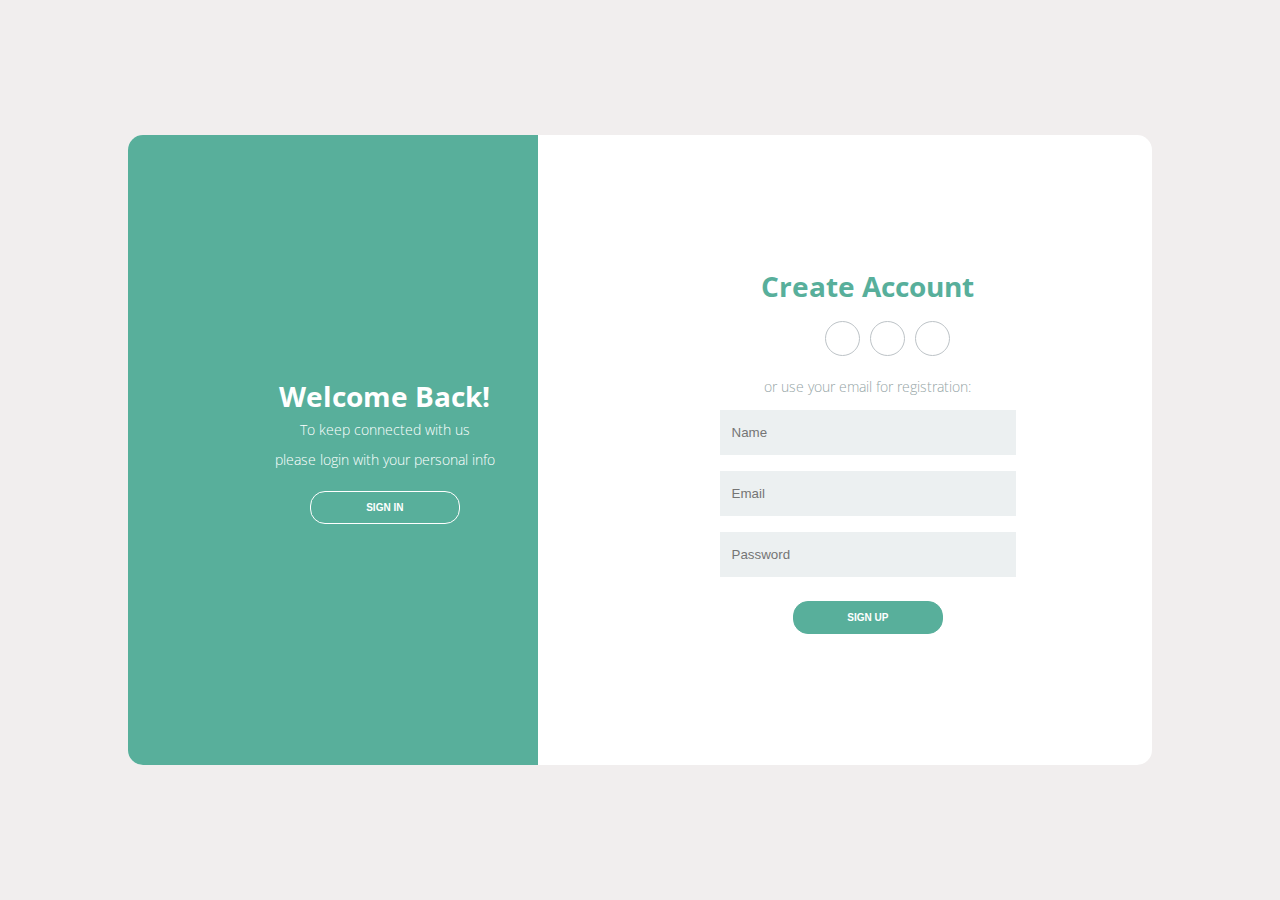
==== telas-login-cadastro/index.html @ d1219174 "tela de cadastro" ====
<!DOCTYPE html>
<html lang="pt-br">
    <head>
        <meta charset="utf-8">
        <title>Login</title>
        <link rel="stylesheet" href="css/style.css">
        <link rel="stylesheet" href="https://use.fontawesome.com/releases/v5.6.3/css/all.css" 
        integrity="sha384-UHRtZLI+pbxtHCWp1t77Bi1L4ZtiqrqD80Kn4Z8NTSRyMA2Fd33n5dQ8lWUE00s/" 
        crossorigin="anonymous">
    </head>

    <body>
        <div class="container">

            <!-- cadastro -->
            <div class="content first-content">
                ::before
                <!-- primeira parte -->
                <div class="first-column">
                    <h2 class="title title-primary">welcome back!</h2>
                    <p class="description description-primary">To keep connected with us</p>
                    <p class="description description-primary">please login with your personal info</p>
                    <button class="btn btn-primary"> sign in </button>
                </div>

                <!-- segunda parte -->
                <div class="second-column">
                    <h2 class="title title-second">create account</h2>
                    <div class="social-media">
                        <ul class="list-social-media">
                            <a class="link-social-media" href="#">
                                <li class="item-social-media"><i class="fab fa-facebook-f"></i></li>
                            </a>
                            <a class="link-social-media" href="#">
                                <li class="item-social-media"><i class="fab fa-google-plus-g"></i></li>
                            </a>
                            <a  class="link-social-media" href="#">
                                <li class="item-social-media"><i class="fab fa-linkedin-in"></i></li>
                            </a>
                            
                        </ul>
                    </div>
                    <p class="description description-second">or use your email for registration:</p>
                    <form class="form">
                        <label class="label-input">
                            <i class="far fa-user icon-modify"></i>
                            <input type="text" placeholder="Name">
                        </label>
                        <label class="label-input">
                            <i class="far fa-envelope icon-modify"></i>
                            <input type="email" placeholder="Email">
                        </label>
                        <label class="label-input">
                            <i class="fas fa-unlock-alt icon-modify"></i>
                            <input type="password" placeholder="Password">
                        </label>
                        
                        <button class="btn btn-second"> sign up </button>
                    </form>
                </div>

            </div>

            <!-- login -->
            <div class="content second-content">

                <!-- primeira parte -->
                <div class="first-column">
                    <h2 class="title">Hello, friend!</h2>
                    <p class="description">Enter your personal details</p>
                    <p class="description">and start journey with us</p>
                    <button class="btn"> sign up </button>
                </div>

                <!-- segunda parte -->
                <div class="second-column">
                    <h2 class="title">Sign In To Developer</h2>
                    <div class="social-media">
                        <ul>
                            <li><a href="#">facebook</a></li>
                            <li><a href="#">google+</a></li>
                            <li><a href="#">linkedin</a></li>
                        </ul>
                    </div>
                    <p class="description">or use your email account:</p>
                    <form class="form">
                        <input type="email" placeholder="Email">
                        <input type="password" placeholder="Password">
                        <a href="#">forgot your password?</a>
                        <button class="btn"> sign in </button>
                    </form>
                </div>

            </div>

        </div>
    </body>
</html>
---- telas-login-cadastro/css/style.css ----
@import url('https://fonts.googleapis.com/css?family=Open+Sans:300,400,700&display=swap');

* {
    margin: 0;
    border: 0;
    box-sizing: border-box;
}

body{
    font-family: 'Open Sans', sans-serif;
}

.container{
    display: flex;
    justify-content: center;
    align-items: center;
    height: 100vh;
    background-color: rgb(241, 238, 238);
}

.content{
    border-radius: 15px;
    background-color: #fff;
    width: 80%;
    height: 70%;
    justify-content: space-between;
    align-items: center;
    position: relative;
}

.content::before{
    content: "";
    position: absolute;
    background-color: #58af9b;
    width: 40%;
    height: 100%;
    border-top-left-radius: 15px;
    border-bottom-left-radius: 15px;
}

.title{
    font-size: 28px;
    font-weight: bold;
    text-transform: capitalize;
}

.description{
    font-size: 14px;
    font-weight: 300;
    line-height: 30px;
}

.description-primary{
    color: #fff;
}

.description-second{
    color:  #95a5a6;
}

.btn{
    border-radius: 15px;
    text-transform: uppercase;
    color: #fff;
    font-size: 10px;
    padding: 10px 50px;
    cursor: pointer;
    font-weight: bold;
    width: 150px;
    align-self: center;
    margin-top: 1rem;
}

.btn-primary{
    background-color: transparent;
    border: 1px solid #fff;
}

.btn-primary:hover{
    background-color: #fff;
    color: #58af9b;
}

.btn-second{
    background-color: #58af9b;
    border: 1px solid #58af9b;
}

.btn-second:hover{
    background-color: #fff;
    border: 1px solid #58af9b;
    color: #58af9b;
}

.title-primary{
    color: #fff;
}

.title-second{
    color: #58af9b;
}

.first-content{
    display: flex;
}

.first-column{
    text-align: center;
    flex: 1 0 auto;
    z-index: 10;
}

.second-column{
    flex: 2 0 auto;
    display: flex;
    flex-direction: column;
    align-items: center;
}

.second-content{
    position: absolute;
    display: none;
}

.social-media{
    margin: 1rem 0;
}

.list-social-media{
    display: flex;
    list-style-type: none;
}

.item-social-media{
    border: 1px solid #bdc3c7;
    border-radius: 50%;
    width: 35px;
    height: 35px;
    line-height: 35px;
    text-align: center;
    color:  #95a5a6;
}

.link-social-media:hover .item-social-media{
    background-color: #58af9b;;
    color: #fff;
    border-color: #58af9b;;
}

.link-social-media:not(:first-child){
    margin-left: 10px;
}

.form{
    display: flex;
    flex-direction: column;
    width: 55%;
}

.form input{
    height: 45px;
    border: none;
    width: 100%;
    background-color: #ecf0f1;
}

.label-input{
    background-color: #ecf0f1;
    display: flex;
    align-items: center;
    margin: 8px;
}

.icon-modify{
    color: #7f8c8d;
    padding: 0 5px;
}
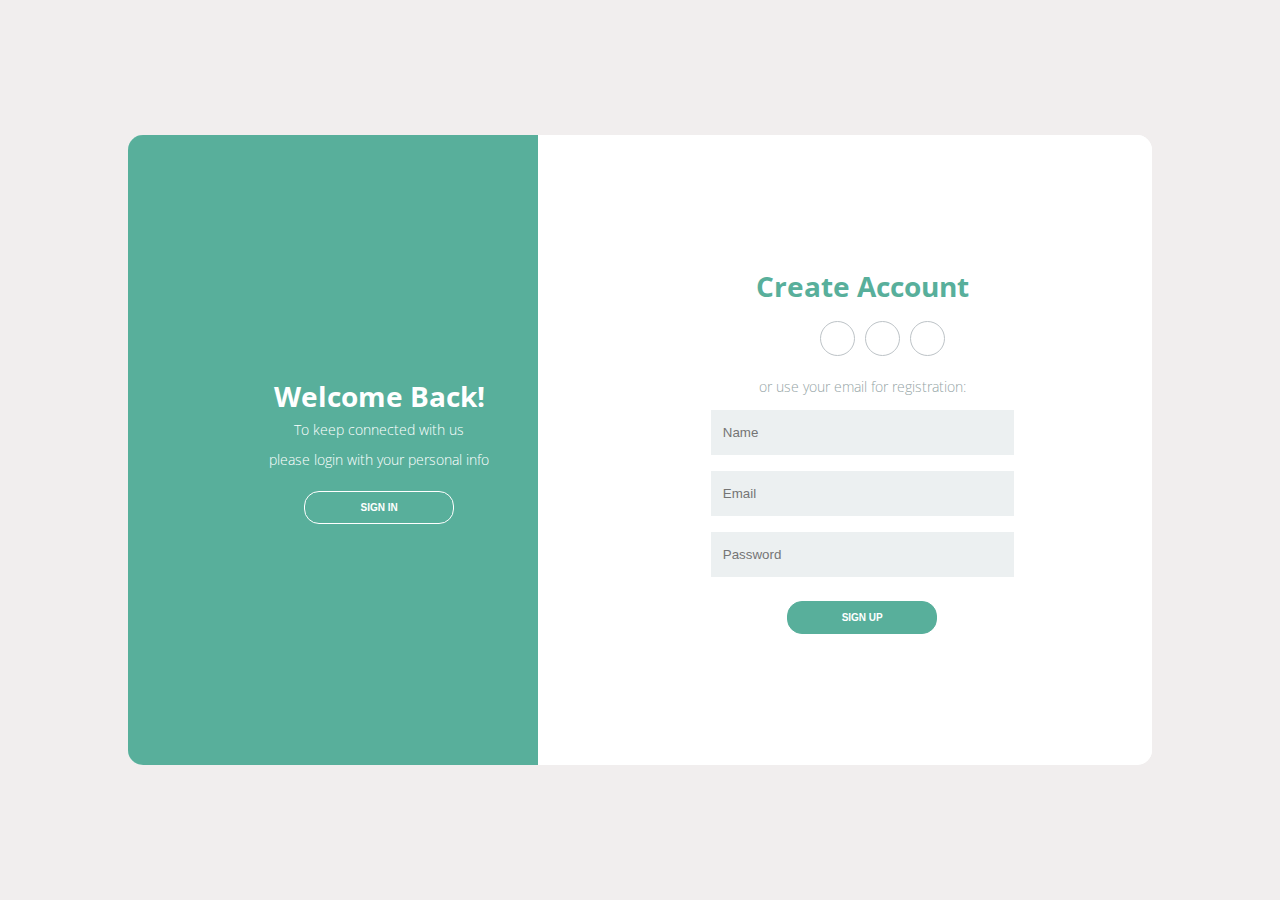
==== commit 981dc1d8: "animação na tela login/cadastro" ====
--- a/telas-login-cadastro/index.html
+++ b/telas-login-cadastro/index.html
@@ -20,7 +20,7 @@
                     <h2 class="title title-primary">welcome back!</h2>
                     <p class="description description-primary">To keep connected with us</p>
                     <p class="description description-primary">please login with your personal info</p>
-                    <button class="btn btn-primary"> sign in </button>
+                    <button id="signin" class="btn btn-primary"> sign in </button>
                 </div>
 
                 <!-- segunda parte -->
@@ -66,33 +66,46 @@
 
                 <!-- primeira parte -->
                 <div class="first-column">
-                    <h2 class="title">Hello, friend!</h2>
-                    <p class="description">Enter your personal details</p>
-                    <p class="description">and start journey with us</p>
-                    <button class="btn"> sign up </button>
+                    <h2 class="title title-primary">Hello, friend!</h2>
+                    <p class="description description-primary">Enter your personal details</p>
+                    <p class="description description-primary">and start journey with us</p>
+                    <button id="signup" class="btn btn-primary"> sign up </button>
                 </div>
 
                 <!-- segunda parte -->
                 <div class="second-column">
-                    <h2 class="title">Sign In To Developer</h2>
+                    <h2 class="title title-second">Sign In To Developer</h2>
                     <div class="social-media">
-                        <ul>
-                            <li><a href="#">facebook</a></li>
-                            <li><a href="#">google+</a></li>
-                            <li><a href="#">linkedin</a></li>
+                        <ul class="list-social-media">
+                            <a class="link-social-media" href="#">
+                                <li class="item-social-media"><i class="fab fa-facebook-f"></i></li>
+                            </a>
+                            <a class="link-social-media" href="#">
+                                <li class="item-social-media"><i class="fab fa-google-plus-g"></i></li>
+                            </a>
+                            <a  class="link-social-media" href="#">
+                                <li class="item-social-media"><i class="fab fa-linkedin-in"></i></li>
+                            </a>
+                            
                         </ul>
                     </div>
-                    <p class="description">or use your email account:</p>
+                    <p class="description description-second">or use your email account:</p>
                     <form class="form">
-                        <input type="email" placeholder="Email">
-                        <input type="password" placeholder="Password">
-                        <a href="#">forgot your password?</a>
-                        <button class="btn"> sign in </button>
+                        <label class="label-input">
+                            <i class="far fa-envelope icon-modify"></i>
+                            <input type="email" placeholder="Email">
+                        </label>
+                        <label class="label-input">
+                            <i class="fas fa-unlock-alt icon-modify"></i>
+                            <input type="password" placeholder="Password">
+                        </label>
+                        <a class="password" href="#">forgot your password?</a>
+                        <button class="btn btn-second"> sign in </button>
                     </form>
                 </div>
-
             </div>
 
         </div>
+        <script src="js/app.js"></script>
     </body>
 </html>--- a/telas-login-cadastro/css/style.css
+++ b/telas-login-cadastro/css/style.css
@@ -36,6 +36,10 @@
     height: 100%;
     border-top-left-radius: 15px;
     border-bottom-left-radius: 15px;
+
+
+
+    left: 0;
 }
 
 .title{
@@ -74,6 +78,7 @@
 .btn-primary{
     background-color: transparent;
     border: 1px solid #fff;
+    transition: background-color .5s;
 }
 
 .btn-primary:hover{
@@ -84,6 +89,7 @@
 .btn-second{
     background-color: #58af9b;
     border: 1px solid #58af9b;
+    transition: background-color .5s;
 }
 
 .btn-second:hover{
@@ -104,14 +110,18 @@
     display: flex;
 }
 
+.first-content .second-column{
+    z-index: 12;
+}
+
 .first-column{
+    width: 40%;
     text-align: center;
-    flex: 1 0 auto;
     z-index: 10;
 }
 
 .second-column{
-    flex: 2 0 auto;
+    width: 60%;
     display: flex;
     flex-direction: column;
     align-items: center;
@@ -119,7 +129,17 @@
 
 .second-content{
     position: absolute;
-    display: none;
+    display: flex;
+}
+
+.second-content .first-column{
+    order: 2;
+    z-index: -1;
+}
+
+.second-content .second-column{
+    order: 1;
+    z-index: -1;
 }
 
 .social-media{
@@ -147,6 +167,10 @@
     border-color: #58af9b;;
 }
 
+.link-social-media .item-social-media{
+    transition: background-color .5s;
+}
+
 .link-social-media:not(:first-child){
     margin-left: 10px;
 }
@@ -164,6 +188,11 @@
     background-color: #ecf0f1;
 }
 
+input:-webkit-autofill{
+    -webkit-box-shadow: 0 0 0px 1000px #ecf0f1 inset !important;
+    -webkit-text-fill-color: #000 !important;
+}
+
 .label-input{
     background-color: #ecf0f1;
     display: flex;
@@ -174,4 +203,169 @@
 .icon-modify{
     color: #7f8c8d;
     padding: 0 5px;
-}+}
+
+.password{
+    color: #34495e;
+    font-size: 14px;
+    margin: 15px 0;
+    text-align: center;
+}
+
+.password::first-letter{
+    text-transform: capitalize;
+}
+
+.sign-in-js .first-content .first-column{
+    z-index: -1;
+}
+
+/* deslocamento conteúdo atrás do content:before */
+.sign-in-js .first-content .second-column{
+    z-index: -1;
+    position: relative;
+    animation: deslocamentoEsq 3s;
+}
+
+.sign-in-js .second-content .second-column{
+    z-index: 11;
+}
+
+.sign-in-js .second-content .first-column{
+    z-index: 13;
+}
+
+.sign-in-js .content::before{
+    left: 60%;
+    border-top-left-radius: 0;
+    border-bottom-left-radius: 0;
+    border-top-right-radius: 15px;
+    border-bottom-right-radius: 15px;
+    animation: slidein 3s;
+
+    z-index: 12;
+}
+
+.sign-up-js .content::before{
+    animation: slideout 3s;
+
+    z-index: 12;
+}
+
+.sign-up-js .second-content .first-column{
+    z-index: -1;
+}
+
+.sign-up-js .second-content .second-column{
+    position: relative;
+    z-index: -1;
+    animation: deslocamentoDir 3s;
+}
+
+.sign-up-js .first-content .second-column{
+    z-index: 11;
+}
+
+.sign-up-js .first-content .first-column{
+    z-index: 13;
+}
+
+@keyframes deslocamentoEsq{
+    from{
+        left: 0;
+        opacity: 1;
+        z-index: 12;
+    }
+
+    25%{
+        left: -80px;
+        opacity: .5;
+    }
+
+    50%{
+        left: -100px;
+        opacity: .2;
+    }
+
+    to{
+        left: -110px;
+        opacity: 0;
+        z-index: -1;
+    }
+}
+
+@keyframes deslocamentoDir{
+    from{
+        left: 0;
+        z-index: 12;
+    }
+
+    25%{
+        left: 80px;
+        opacity: .5;
+    }
+
+    50%{
+        left: 100px;
+        opacity: .2;
+    }
+
+    to{
+        left: 110px;
+        z-index: -1;
+    }
+}
+
+@keyframes slidein {
+    from {
+        left: 0;
+        width: 40%;
+    }
+
+    25%{
+        left: 5%;
+        width: 50%;
+    }
+
+    50%{
+        left: 25%;
+        width: 60%;
+    }
+
+    75%{
+        left: 45%;
+        width: 50%;
+    }
+
+    to {
+        left: 60%;
+        width: 40%;
+    }
+}
+
+@keyframes slideout {
+    from {
+        left: 60%;
+        width: 40%;
+    }
+
+    25%{
+        left: 45%;
+        width: 50%;
+    }
+
+    50%{
+        left: 25%;
+        width: 60%;
+    }
+
+    75%{
+        left: 5%;
+        width: 50%;
+    }
+
+    to {
+        left: 0;
+        width: 40%;
+    }
+}
